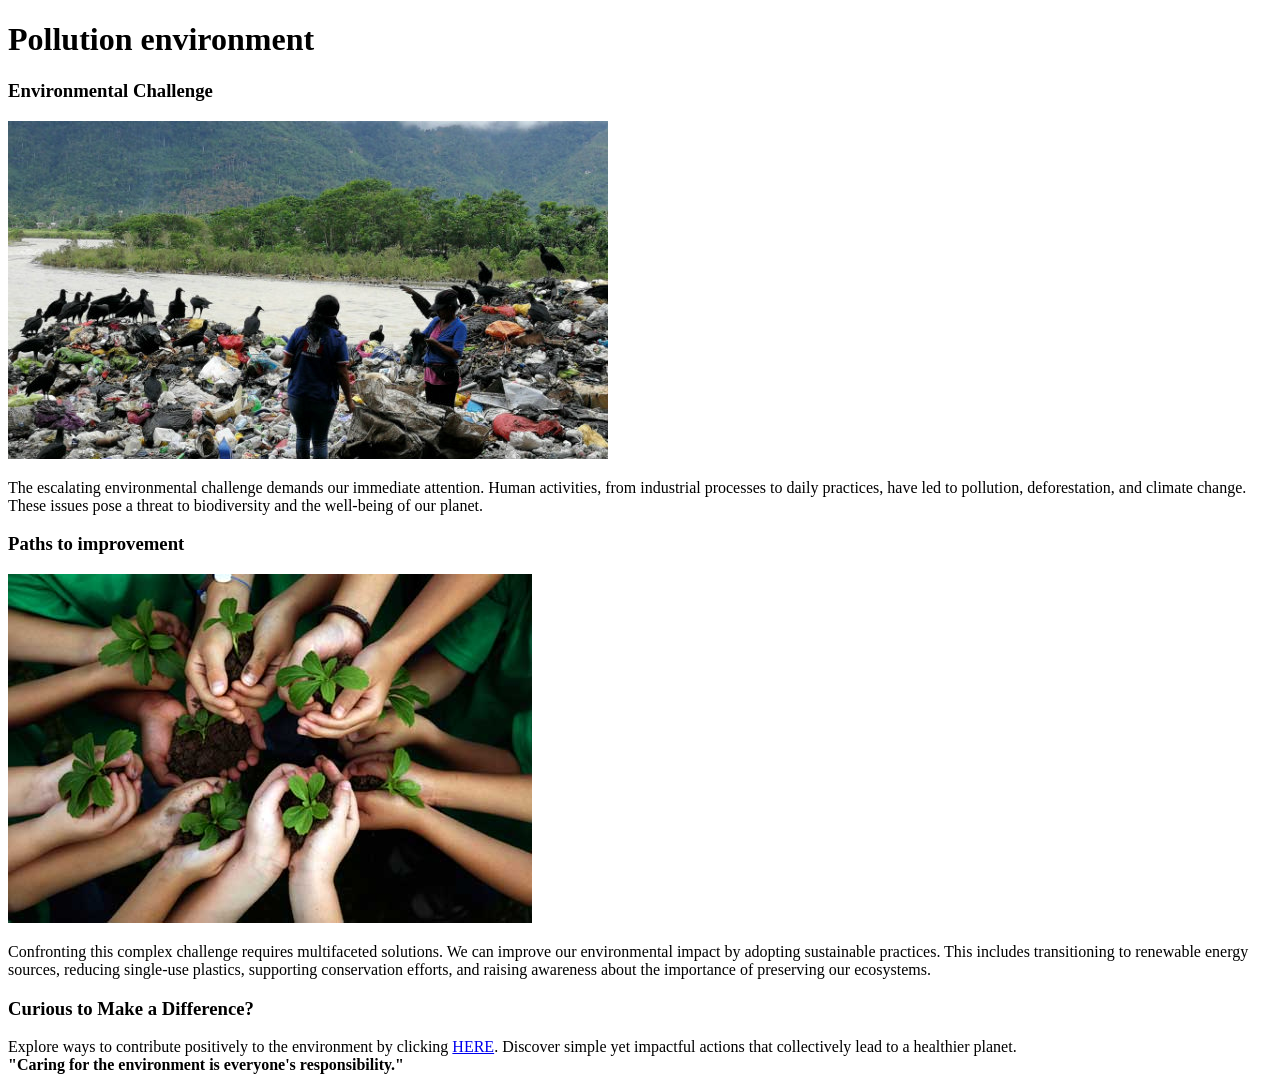
==== index.html @ c6e09081 "init html structure" ====
<!DOCTYPE html>
<html lang="en">
  <head>
    <meta charset="UTF-8" />
    <meta name="viewport" content="width=device-width, initial-scale=1.0" />
    <title>Environmental pollution</title>
    <link rel="stylesheet" type="text/css" href="styles.css" />
  </head>
  <body>
    <header>
      <h1>Pollution environment</h1>
    </header>
    <main>
      <section>
        <h3>Environmental Challenge</h3>
        <div>
          <img src="assets/images/contaminacion.jpg" alt="contaminacion" />
        </div>
        <p>
          The escalating environmental challenge demands our immediate
          attention. Human activities, from industrial processes to daily
          practices, have led to pollution, deforestation, and climate change.
          These issues pose a threat to biodiversity and the well-being of our
          planet.
        </p>
      </section>
      <section>
        <h3>Paths to improvement</h3>
        <div>
          <img src="assets/images/cuidemos.jpg" alt="contaminacion" />
        </div>
        <p>
          Confronting this complex challenge requires multifaceted solutions. We
          can improve our environmental impact by adopting sustainable
          practices. This includes transitioning to renewable energy sources,
          reducing single-use plastics, supporting conservation efforts, and
          raising awareness about the importance of preserving our ecosystems.
        </p>
      </section>
      <section>
        <h3>Curious to Make a Difference?</h3>
        Explore ways to contribute positively to the environment by clicking
        <a
          href="https://www.ecologygreen.com/how-to-care-for-the-environment-3789.html"
          target="_blank"
          >HERE</a
        >. Discover simple yet impactful actions that collectively lead to a
        healthier planet.
      </section>
    </main>
    <footer>
      <strong>"Caring for the environment is everyone's
        responsibility."
      </strong>
    </footer>
    <script type="module" src="main.js"></script>
  </body>
</html>
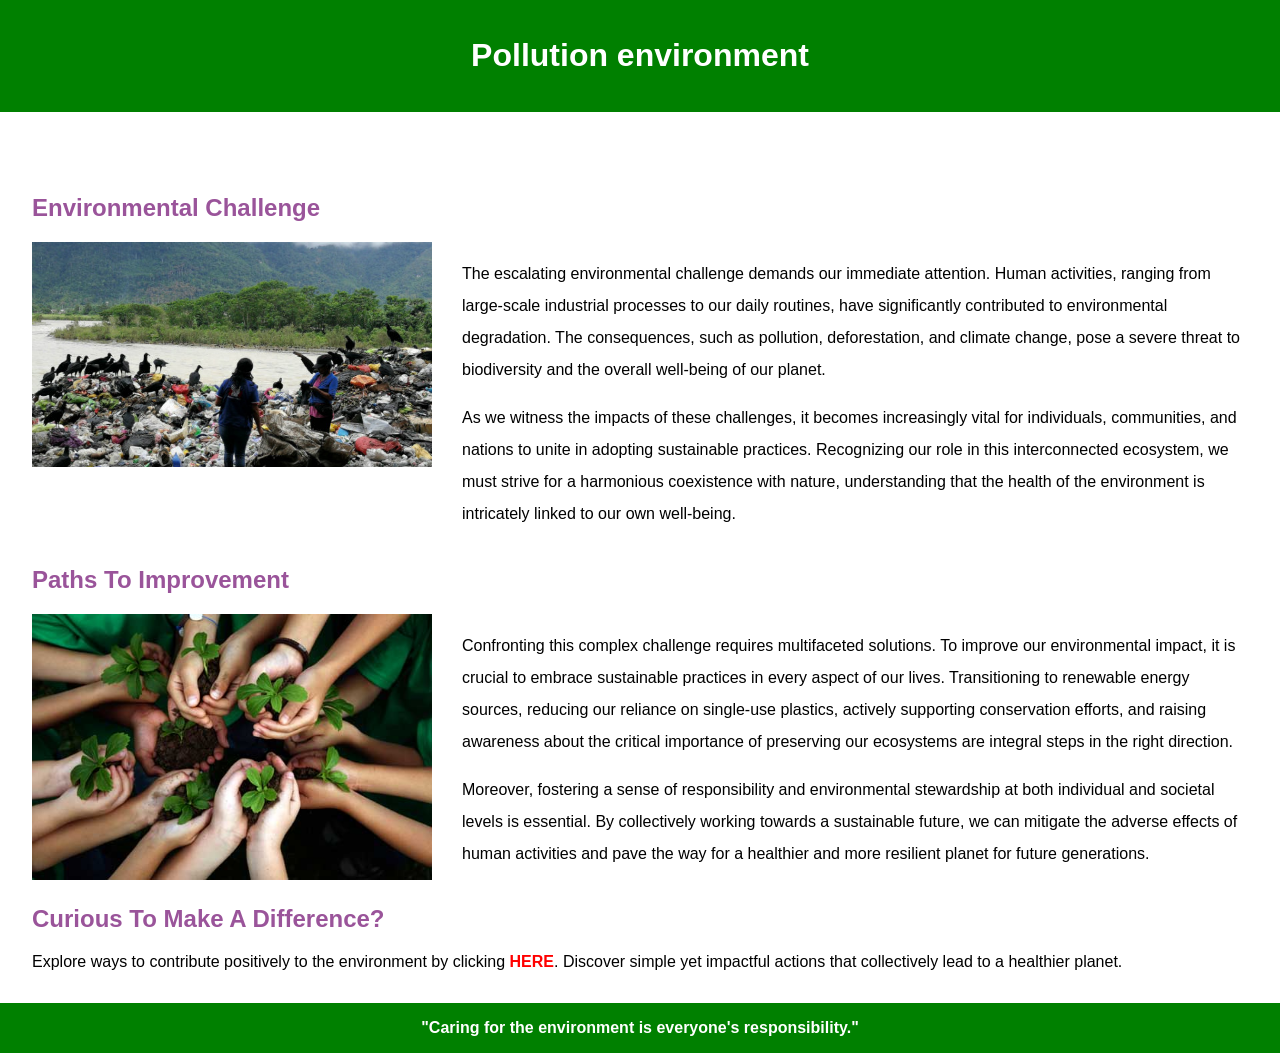
==== commit c87900de: "add basic styles" ====
--- a/index.html
+++ b/index.html
@@ -11,34 +11,56 @@
       <h1>Pollution environment</h1>
     </header>
     <main>
-      <section>
-        <h3>Environmental Challenge</h3>
+      <h2>Environmental Challenge</h2>
+      <section class="first">
         <div>
           <img src="assets/images/contaminacion.jpg" alt="contaminacion" />
         </div>
-        <p>
-          The escalating environmental challenge demands our immediate
-          attention. Human activities, from industrial processes to daily
-          practices, have led to pollution, deforestation, and climate change.
-          These issues pose a threat to biodiversity and the well-being of our
-          planet.
-        </p>
+        <div>
+          <p>
+            The escalating environmental challenge demands our immediate
+            attention. Human activities, ranging from large-scale industrial
+            processes to our daily routines, have significantly contributed to
+            environmental degradation. The consequences, such as pollution,
+            deforestation, and climate change, pose a severe threat to
+            biodiversity and the overall well-being of our planet.
+          </p>
+          <p>
+            As we witness the impacts of these challenges, it becomes
+            increasingly vital for individuals, communities, and nations to
+            unite in adopting sustainable practices. Recognizing our role in
+            this interconnected ecosystem, we must strive for a harmonious
+            coexistence with nature, understanding that the health of the
+            environment is intricately linked to our own well-being.
+          </p>
+        </div>
       </section>
-      <section>
-        <h3>Paths to improvement</h3>
+      <h2>Paths to improvement</h2>
+      <section class="second">
         <div>
           <img src="assets/images/cuidemos.jpg" alt="contaminacion" />
         </div>
-        <p>
-          Confronting this complex challenge requires multifaceted solutions. We
-          can improve our environmental impact by adopting sustainable
-          practices. This includes transitioning to renewable energy sources,
-          reducing single-use plastics, supporting conservation efforts, and
-          raising awareness about the importance of preserving our ecosystems.
-        </p>
+        <div>
+          <p>
+            Confronting this complex challenge requires multifaceted solutions.
+            To improve our environmental impact, it is crucial to embrace
+            sustainable practices in every aspect of our lives. Transitioning to
+            renewable energy sources, reducing our reliance on single-use
+            plastics, actively supporting conservation efforts, and raising
+            awareness about the critical importance of preserving our ecosystems
+            are integral steps in the right direction.
+          </p>
+          <p>
+            Moreover, fostering a sense of responsibility and environmental
+            stewardship at both individual and societal levels is essential. By
+            collectively working towards a sustainable future, we can mitigate
+            the adverse effects of human activities and pave the way for a
+            healthier and more resilient planet for future generations.
+          </p>
+        </div>
       </section>
-      <section>
-        <h3>Curious to Make a Difference?</h3>
+      <h2>Curious to Make a Difference?</h2>
+      <section class="third">
         Explore ways to contribute positively to the environment by clicking
         <a
           href="https://www.ecologygreen.com/how-to-care-for-the-environment-3789.html"
@@ -49,8 +71,8 @@
       </section>
     </main>
     <footer>
-      <strong>"Caring for the environment is everyone's
-        responsibility."
+      <strong
+        >"Caring for the environment is everyone's responsibility."
       </strong>
     </footer>
     <script type="module" src="main.js"></script>
--- a/styles.css
+++ b/styles.css
@@ -0,0 +1,55 @@
+body {
+  margin: 0;
+  padding: 0;
+  font-family: 'Segoe UI', Tahoma, Geneva, Verdana, sans-serif;
+}
+
+main {
+  max-width: 1440px;
+  margin: auto;
+  padding: 2rem;
+  margin-top: 30px;
+
+}
+
+header, footer {
+  background-color: green;
+  padding: 1rem;
+  color: white;
+  display: grid;
+  place-content: center;
+  text-align: center;
+
+}
+
+a {
+  font-weight: 600;
+  color: red;
+  text-decoration: none;
+}
+
+img {
+  max-width: 400px;
+  height: auto;
+}
+
+p {
+  line-height: 2rem;
+}
+
+h2 {
+  color: #9a549a;
+  text-transform: capitalize;
+}
+
+.first, .second {
+  display: flex;
+  flex-direction: column;
+  gap: 30px;
+}
+
+@media screen and (min-width: 800px) {
+  .first, .second {
+    flex-direction: row;
+  }
+}
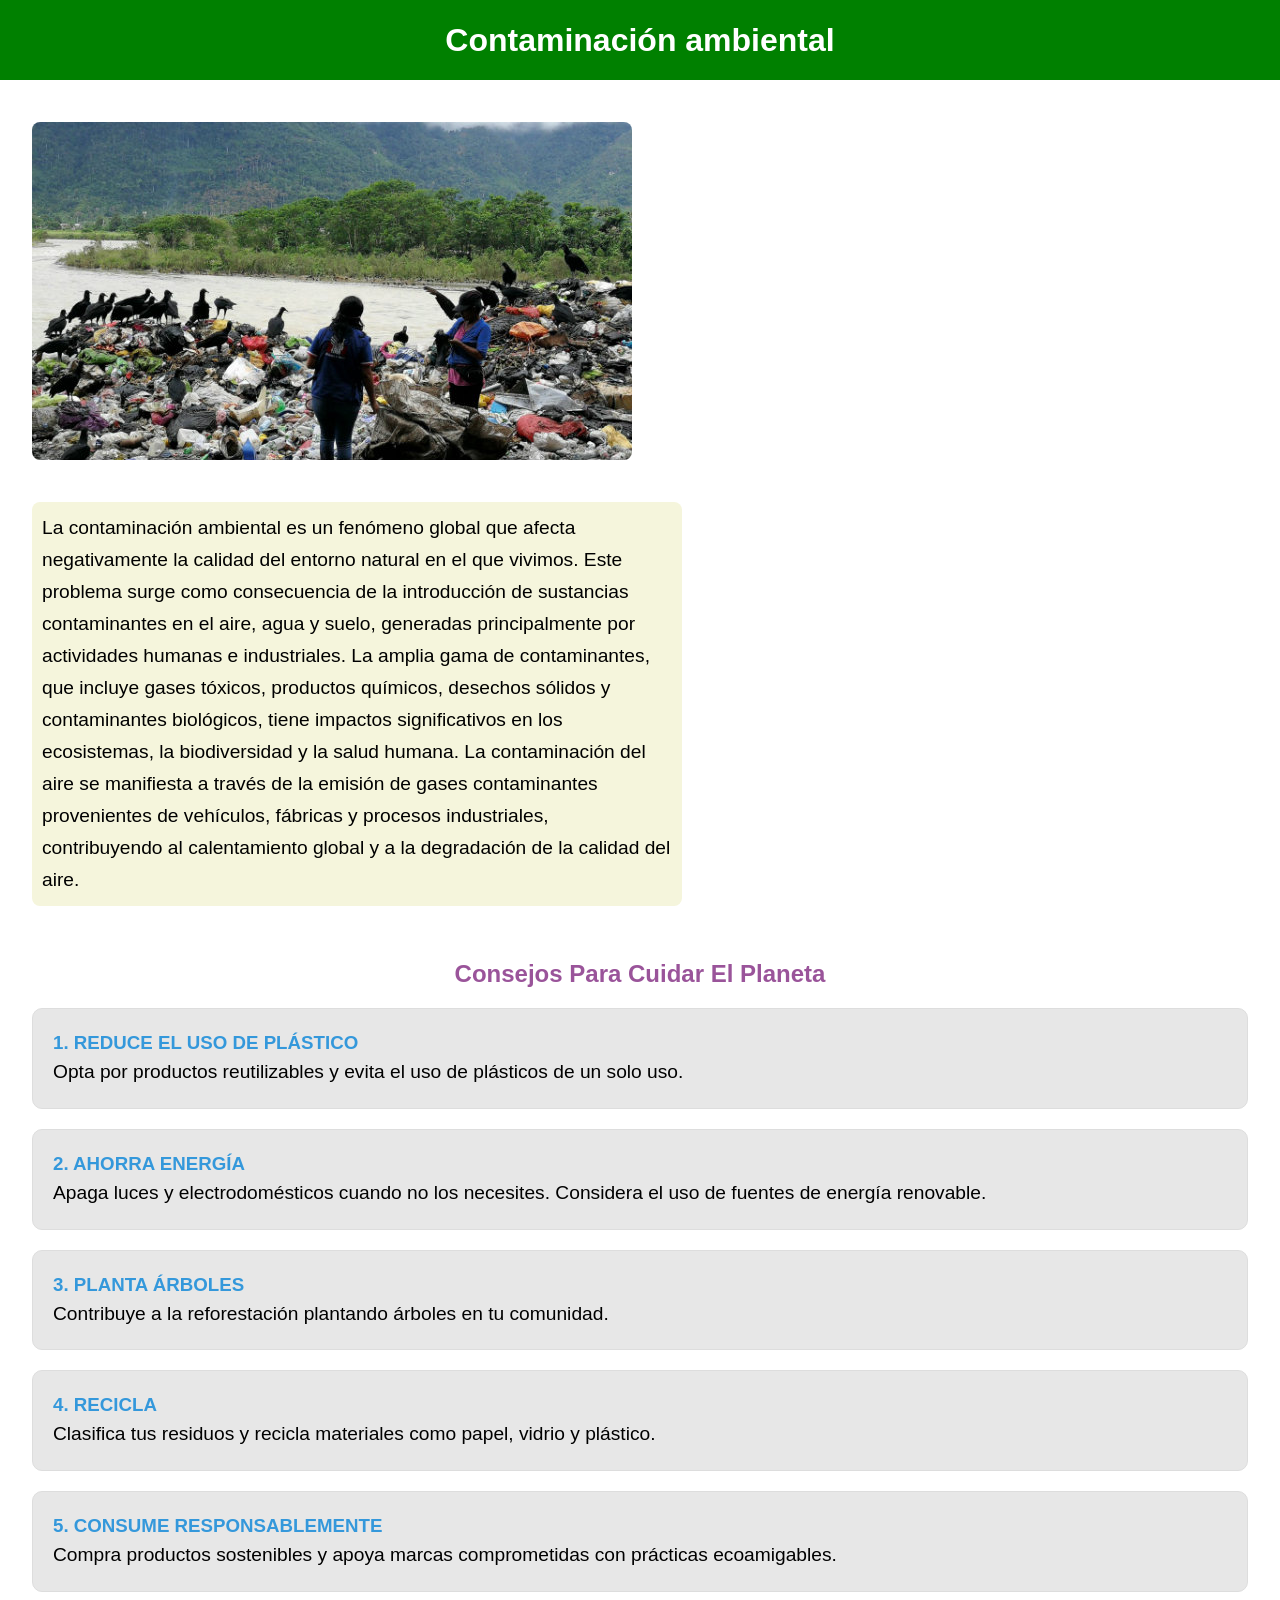
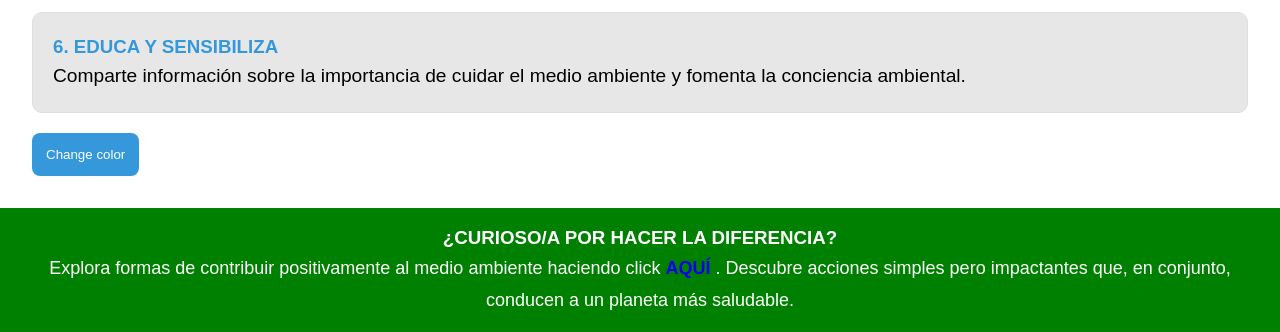
==== commit 0a4fad18: "test finished" ====
--- a/index.html
+++ b/index.html
@@ -8,73 +8,88 @@
   </head>
   <body>
     <header>
-      <h1>Pollution environment</h1>
+      <h1>Contaminación ambiental</h1>
     </header>
     <main>
-      <h2>Environmental Challenge</h2>
-      <section class="first">
-        <div>
-          <img src="assets/images/contaminacion.jpg" alt="contaminacion" />
+      <section>
+        <div class="contaminacion-item">
+          <div>
+            <img src="assets/contaminacion.jpg" alt="contaminacion" />
+          </div>
+          <div class="texto-contaminacion">
+            <p>
+              La contaminación ambiental es un fenómeno global que afecta
+              negativamente la calidad del entorno natural en el que vivimos.
+              Este problema surge como consecuencia de la introducción de
+              sustancias contaminantes en el aire, agua y suelo, generadas
+              principalmente por actividades humanas e industriales. La amplia
+              gama de contaminantes, que incluye gases tóxicos, productos
+              químicos, desechos sólidos y contaminantes biológicos, tiene
+              impactos significativos en los ecosistemas, la biodiversidad y la
+              salud humana. La contaminación del aire se manifiesta a través de
+              la emisión de gases contaminantes provenientes de vehículos,
+              fábricas y procesos industriales, contribuyendo al calentamiento
+              global y a la degradación de la calidad del aire.
+            </p>
+          </div>
         </div>
-        <div>
+      </section>
+      <section class="consejos-container">
+        <h2>Consejos para Cuidar el Planeta</h2>
+        <div class="consejo-box">
+          <h3>1. Reduce el Uso de Plástico</h3>
           <p>
-            The escalating environmental challenge demands our immediate
-            attention. Human activities, ranging from large-scale industrial
-            processes to our daily routines, have significantly contributed to
-            environmental degradation. The consequences, such as pollution,
-            deforestation, and climate change, pose a severe threat to
-            biodiversity and the overall well-being of our planet.
+            Opta por productos reutilizables y evita el uso de plásticos de un
+            solo uso.
           </p>
+        </div>
+        <div class="consejo-box">
+          <h3>2. Ahorra Energía</h3>
           <p>
-            As we witness the impacts of these challenges, it becomes
-            increasingly vital for individuals, communities, and nations to
-            unite in adopting sustainable practices. Recognizing our role in
-            this interconnected ecosystem, we must strive for a harmonious
-            coexistence with nature, understanding that the health of the
-            environment is intricately linked to our own well-being.
+            Apaga luces y electrodomésticos cuando no los necesites. Considera
+            el uso de fuentes de energía renovable.
+          </p>
+        </div>
+        <div class="consejo-box">
+          <h3>3. Planta Árboles</h3>
+          <p>
+            Contribuye a la reforestación plantando árboles en tu comunidad.
+          </p>
+        </div>
+        <div class="consejo-box">
+          <h3>4. Recicla</h3>
+          <p>
+            Clasifica tus residuos y recicla materiales como papel, vidrio y
+            plástico.
+          </p>
+        </div>
+        <div class="consejo-box">
+          <h3>5. Consume Responsablemente</h3>
+          <p>
+            Compra productos sostenibles y apoya marcas comprometidas con
+            prácticas ecoamigables.
+          </p>
+        </div>
+        <div class="consejo-box">
+          <h3>6. Educa y Sensibiliza</h3>
+          <p>
+            Comparte información sobre la importancia de cuidar el medio
+            ambiente y fomenta la conciencia ambiental.
           </p>
         </div>
       </section>
-      <h2>Paths to improvement</h2>
-      <section class="second">
-        <div>
-          <img src="assets/images/cuidemos.jpg" alt="contaminacion" />
-        </div>
-        <div>
-          <p>
-            Confronting this complex challenge requires multifaceted solutions.
-            To improve our environmental impact, it is crucial to embrace
-            sustainable practices in every aspect of our lives. Transitioning to
-            renewable energy sources, reducing our reliance on single-use
-            plastics, actively supporting conservation efforts, and raising
-            awareness about the critical importance of preserving our ecosystems
-            are integral steps in the right direction.
-          </p>
-          <p>
-            Moreover, fostering a sense of responsibility and environmental
-            stewardship at both individual and societal levels is essential. By
-            collectively working towards a sustainable future, we can mitigate
-            the adverse effects of human activities and pave the way for a
-            healthier and more resilient planet for future generations.
-          </p>
-        </div>
-      </section>
-      <h2>Curious to Make a Difference?</h2>
-      <section class="third">
-        Explore ways to contribute positively to the environment by clicking
-        <a
-          href="https://www.ecologygreen.com/how-to-care-for-the-environment-3789.html"
-          target="_blank"
-          >HERE</a
-        >. Discover simple yet impactful actions that collectively lead to a
-        healthier planet.
-      </section>
+      <button id="boton-color">Change color</button>
     </main>
     <footer>
-      <strong
-        >"Caring for the environment is everyone's responsibility."
-      </strong>
+      <h3>¿Curioso/a por Hacer la Diferencia?</h3>
+      <p>
+        Explora formas de contribuir positivamente al medio ambiente haciendo
+        click
+        <a href="https://www.google.com" target="_blank">AQUÍ
+          </a>. Descubre acciones simples pero impactantes que, en conjunto, conducen
+        a un planeta más saludable.
+      </p>
     </footer>
     <script type="module" src="main.js"></script>
   </body>
-</html>
+</html>
--- a/styles.css
+++ b/styles.css
@@ -1,55 +1,129 @@
-body {
+*,
+*::before,
+*::after {
+  box-sizing: border-box;
+}
+
+body,
+h1,
+h2,
+h3,
+h4,
+p,
+figure,
+blockquote,
+dl,
+dd {
   margin: 0;
   padding: 0;
-  font-family: 'Segoe UI', Tahoma, Geneva, Verdana, sans-serif;
 }
+
+body {
+  min-height: 100vh;
+  text-rendering: optimizeSpeed;
+  line-height: 1.5;
+}
+
+img,
+picture {
+  max-width: 100%;
+  display: block;
+}
+
+body {
+  font-family: "Segoe UI", Tahoma, Geneva, Verdana, sans-serif;
+}
+
 
 main {
   max-width: 1440px;
   margin: auto;
   padding: 2rem;
-  margin-top: 30px;
-
 }
 
-header, footer {
+header,
+footer {
   background-color: green;
   padding: 1rem;
   color: white;
   display: grid;
   place-content: center;
   text-align: center;
-
 }
 
 a {
   font-weight: 600;
-  color: red;
   text-decoration: none;
 }
 
 img {
-  max-width: 400px;
   height: auto;
+  border-radius: 8px;
+  margin-top: 10px;
+  margin-bottom: 10px;
 }
 
 p {
   line-height: 2rem;
+  font-size: 1.2rem;
 }
 
 h2 {
   color: #9a549a;
   text-transform: capitalize;
+  text-align: center;
+  margin-bottom: 1rem;
+}
+h3 {
+  color: white;
+  text-transform: uppercase;
 }
 
-.first, .second {
-  display: flex;
-  flex-direction: column;
-  gap: 30px;
+.consejos-container {
+  margin-top: 50px;
 }
 
-@media screen and (min-width: 800px) {
-  .first, .second {
-    flex-direction: row;
+.consejo-box {
+  border: 1px solid #ddd;
+  background-color: rgb(231, 231, 231);
+  border-radius: 10px;
+  padding: 20px;
+  margin-bottom: 20px;
+}
+
+.consejo-box h3 {
+  color: #3498db;
+}
+
+.consejo-box p {
+  line-height: 1.6;
+}
+
+footer p {
+  font-size: 18px;
+}
+
+.contaminacion-item {
+  display: flex; 
+  flex-wrap: wrap;
+  gap: 2rem;
+}
+
+.texto-contaminacion {
+  background-color: beige;
+  max-width: 650px;
+  padding: 10px;
+  border-radius: 8px;
+}
+
+#boton-color {
+  background-color: #3498db;
+  padding: 14px;
+  border: none;
+  border-radius: 8px;
+  cursor: pointer;
+  color: white;
+  &:hover {
+    background-color: rgb(68, 165, 203);
   }
 }
